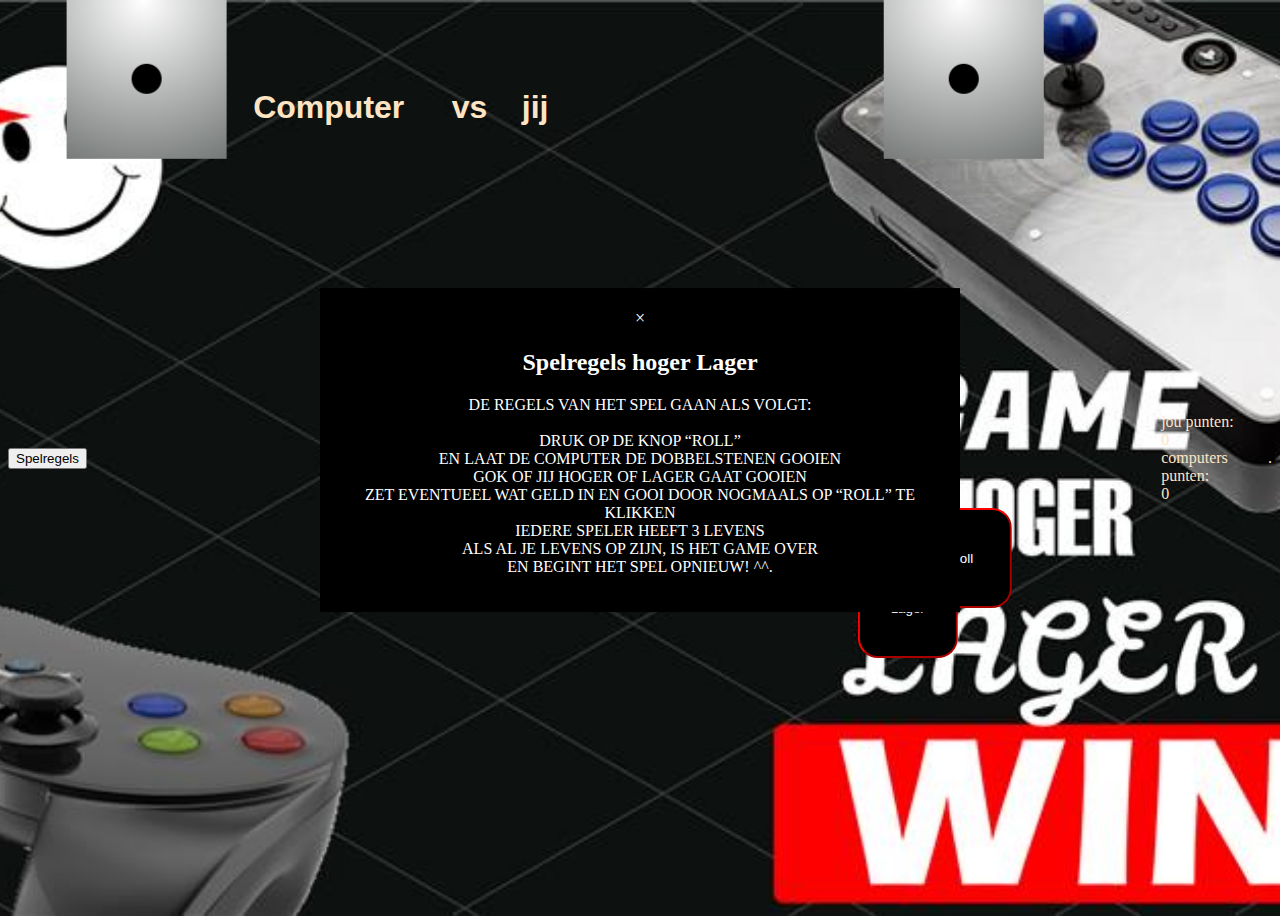
==== index.html @ 580b2924 "fr" ====
<!DOCTYPE html>
<html lang="en">
<head>
    <meta charset="UTF-8">
    <meta name="viewport" content="width=device-width, initial-scale=1.0">
    <title>Dobbelsteen</title>
    <link rel="stylesheet" href="main.css">
</head>
<body>
    
    <button class="showPopup">Spelregels</button>
    
    <h1 class="comp">Computer</h1>
    <p></p><h1 class="vs">vs</h1></p>
    <h1 class="jij">jij</h1>
    <div class="dice1-container">
        <div>
            <img class="dice1-img" src="/img/dice-1.png" alt="">
            <img class="dice2-img" src="./img/dice-1.png" alt="">
        </div>
       
    </div>
    <div class="dice2-container">
         <div>
            <img class="dice3-img" src="./img/dice-1.png" alt="">
            <img class="dice4-img" src="./img/dice-1.png" alt="">
        </div>
    </div>
    <div class="test">

    </div>
    <div class="button">
        <button class="higher">Hoger</button>
        <button class="roll">Roll</button>
        <button class="lower">Lager</button>
    </div>
    <div>
        <div>jou punten:</div><div class="yourpoint">0</div>
        <div>computers punten:</div><div class="computerpoint">0</div>
        <div class="winlose"></div>
    </div>
    
    <div id="popup" class="popup">
        <div class="popup-content">
            <span class="close" id="closePopup">&times;</span>
            <h2>Spelregels hoger Lager</h2>
            <p>DE REGELS VAN HET SPEL GAAN ALS VOLGT: <br>
                <br>
                DRUK OP DE KNOP “ROLL”<br>
                EN LAAT DE COMPUTER DE DOBBELSTENEN GOOIEN<br>
                GOK OF JIJ HOGER OF LAGER GAAT GOOIEN<br>
                ZET EVENTUEEL WAT GELD IN EN GOOI DOOR NOGMAALS OP “ROLL” TE KLIKKEN
                <br>
                IEDERE SPELER HEEFT 3 LEVENS<br>
                ALS AL JE LEVENS OP ZIJN, IS HET GAME OVER<br>
                EN BEGINT HET SPEL OPNIEUW! ^^.</p>
        </div>
    </div>
        
    <script src="main.js"></script>
</body>
</html>
.
---- main.css ----
/* Algemene stijl voor het hele document */
body {
    background-image: url('img/ae47d53a-535e-4f51-b847-38c5de0574a4.jpg');
    background-position: center;
    background-size: cover;
    color: bisque;
    display: flex;
    justify-content: center;
    align-items: center;
    height: 100vh;
}

/* /// Stijl voor alle h1-elementen * */
h1 {
    text-align: center;
    font-family: Verdana, Geneva, Tahoma, sans-serif;
    font-size: xx-large;
}


/* Stijl voor de pop-up inhoud */
.popup-content {
    background-color: #000000;
    color: #ffffff; /* Wijzig de tekstkleur naar wit */
    position: absolute;
    top: 50%;
    left: 50%;
    transform: translate(-50%, -50%);
    padding: 20px;
    text-align: center;
}

.comp {
    transform: translate(110%, -950%);
}
.vs {
    transform: translate(600%, -950%);
    
}

.jij {
    transform: translate(930%, -950%);
}

.button {
transform: translate(-370%, 100%);
}

#showPopup {
    transform: translate(270%, 320%);
    width: 100px;
    height: 100px;
    border-radius: 20px;
    border-color: red;
    background-color: black;
    color: white;
    
}

.higher {
    width: 100px;
    height: 100px;
    border-radius: 20px;
    border-color: red;
    background-color: black;
    color: white;
    transform: translate(900%, -100%);
}

.roll {
    width: 100px;
    height: 100px;
    border-radius: 20px;
    border-color: red;
    background-color: black;
    color: white;
    transform: translate(950%, -50%);
}

.lower {
    width: 100px;
    height: 100px;
    border-radius: 20px;
    border-color: red;
    background-color: black;
    color: white;

    transform: translate(1000%, -100%);
}


.close {
    font-size: large;
}

.dice1-container {
    transform: translate(-80%, -140%);
}

.dice2-container {
    transform: translate(100%, -140%);
}
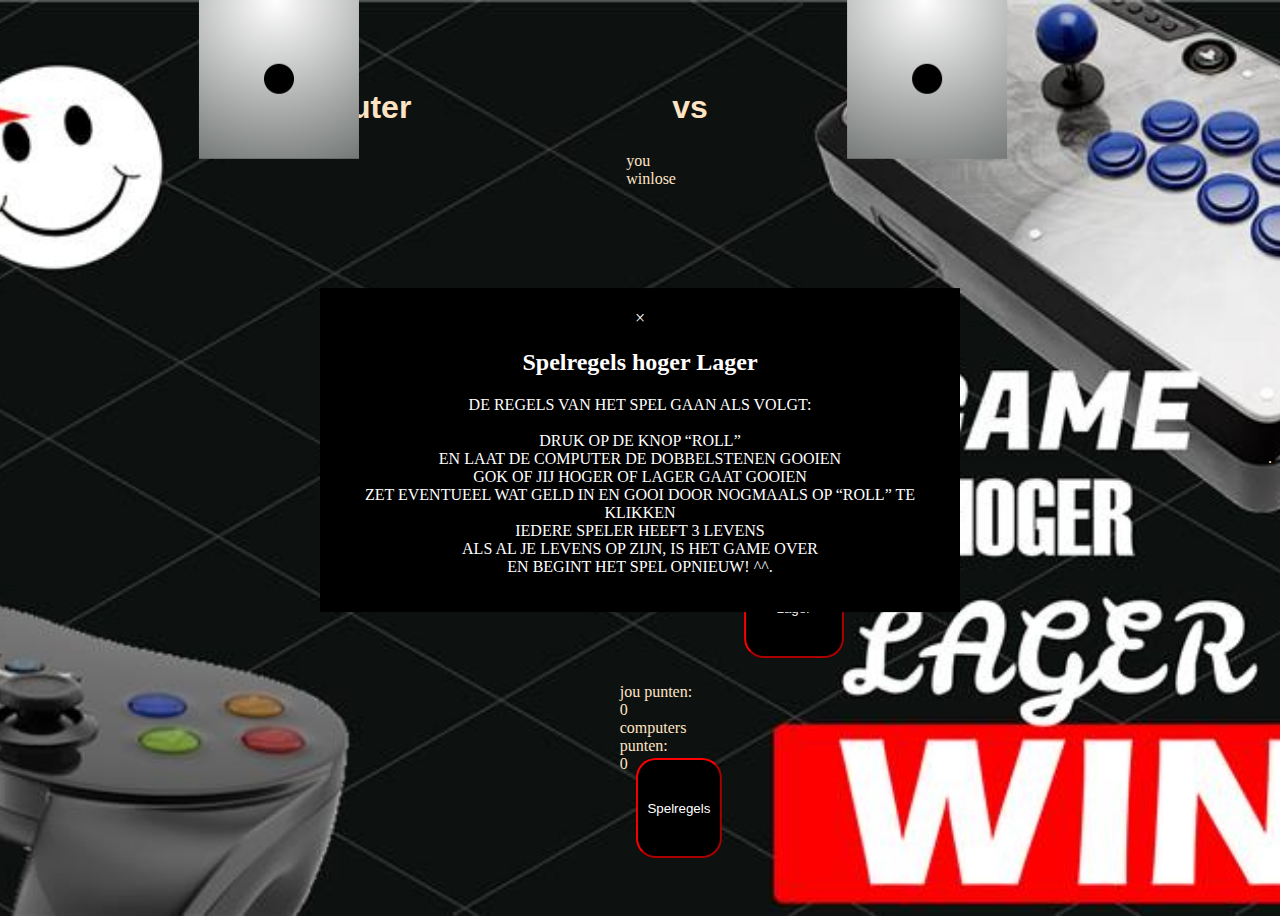
==== commit 31da34dc: "bijna klaar" ====
--- a/index.html
+++ b/index.html
@@ -34,12 +34,11 @@
         <button class="roll">Roll</button>
         <button class="lower">Lager</button>
     </div>
-    <div>
+    <div class="leaderbord">
         <div>jou punten:</div><div class="yourpoint">0</div>
         <div>computers punten:</div><div class="computerpoint">0</div>
-        <div class="winlose"></div>
     </div>
-    
+        <div class="winlose">you winlose</div>
     <div id="popup" class="popup">
         <div class="popup-content">
             <span class="close" id="closePopup">&times;</span>
--- a/main.css
+++ b/main.css
@@ -29,33 +29,34 @@
     padding: 20px;
     text-align: center;
 }
+.showPopup {
+    transform: translate(730%, 350%);
+    width: 100px;
+    height: 100px;
+    border-radius: 20px;
+    border-color: red;
+    background-color: black;
+    color: white;   
+}
+
 
 .comp {
     transform: translate(110%, -950%);
 }
 .vs {
-    transform: translate(600%, -950%);
+    transform: translate(1200%, -950%);
     
 }
 
 .jij {
-    transform: translate(930%, -950%);
+    transform: translate(2250%, -950%);
 }
 
 .button {
-transform: translate(-370%, 100%);
+transform: translate(-430%, 100%);
 }
 
-#showPopup {
-    transform: translate(270%, 320%);
-    width: 100px;
-    height: 100px;
-    border-radius: 20px;
-    border-color: red;
-    background-color: black;
-    color: white;
-    
-}
+
 
 .higher {
     width: 100px;
@@ -94,9 +95,17 @@
 }
 
 .dice1-container {
-    transform: translate(-80%, -140%);
+    transform: translate(-40%, -140%);
 }
 
 .dice2-container {
     transform: translate(100%, -140%);
+}
+
+.leaderbord {
+    transform: translate(-490%, 300%);
+}
+
+.winlose { 
+    transform: translate(-890%, -800%);
 }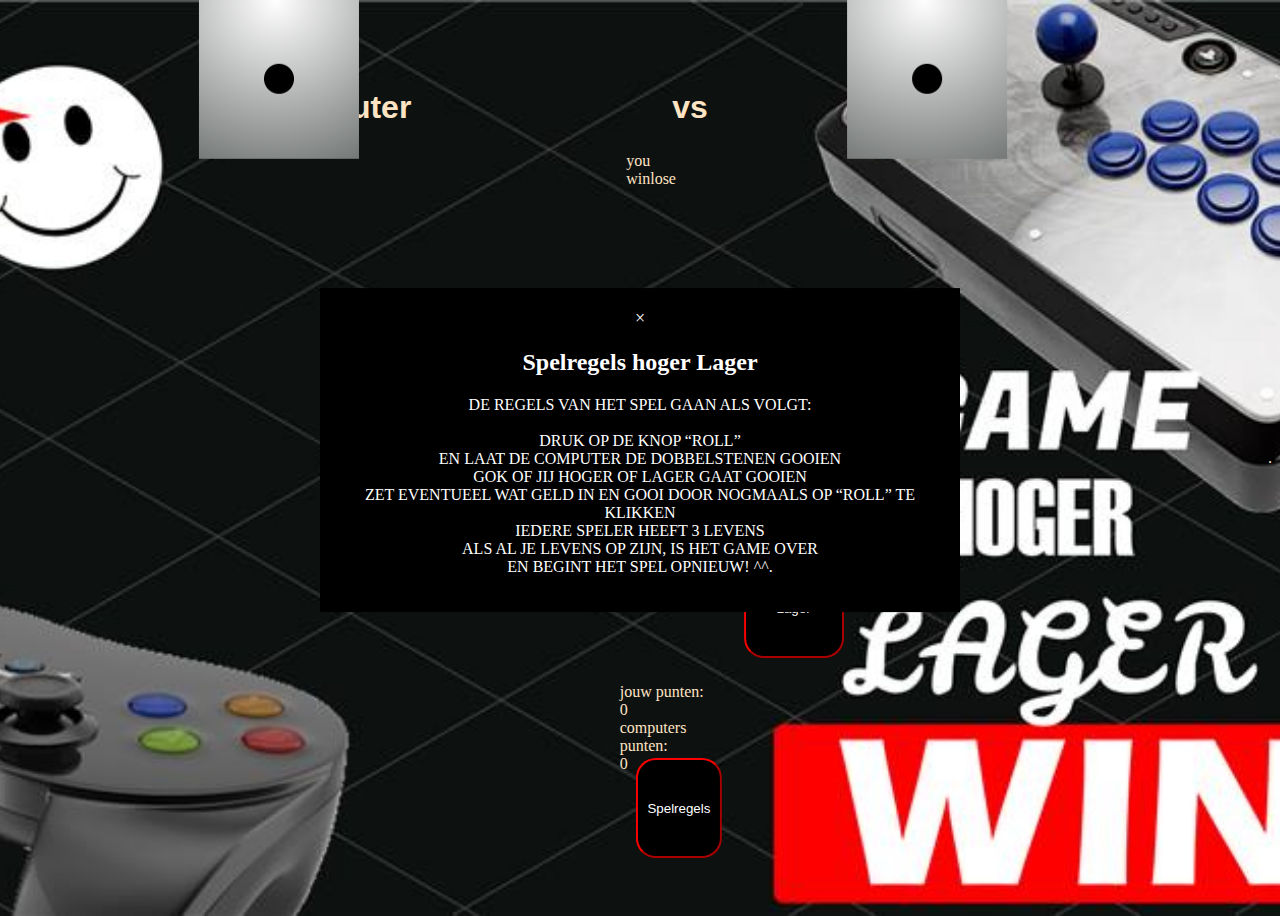
==== commit 82745182: "punten" ====
--- a/index.html
+++ b/index.html
@@ -15,7 +15,7 @@
     <h1 class="jij">jij</h1>
     <div class="dice1-container">
         <div>
-            <img class="dice1-img" src="/img/dice-1.png" alt="">
+            <img class="dice1-img" src="./img/dice-1.png" alt="">
             <img class="dice2-img" src="./img/dice-1.png" alt="">
         </div>
        
@@ -35,7 +35,7 @@
         <button class="lower">Lager</button>
     </div>
     <div class="leaderbord">
-        <div>jou punten:</div><div class="yourpoint">0</div>
+        <div>jouw punten:</div><div class="yourpoint">0</div>
         <div>computers punten:</div><div class="computerpoint">0</div>
     </div>
         <div class="winlose">you winlose</div>
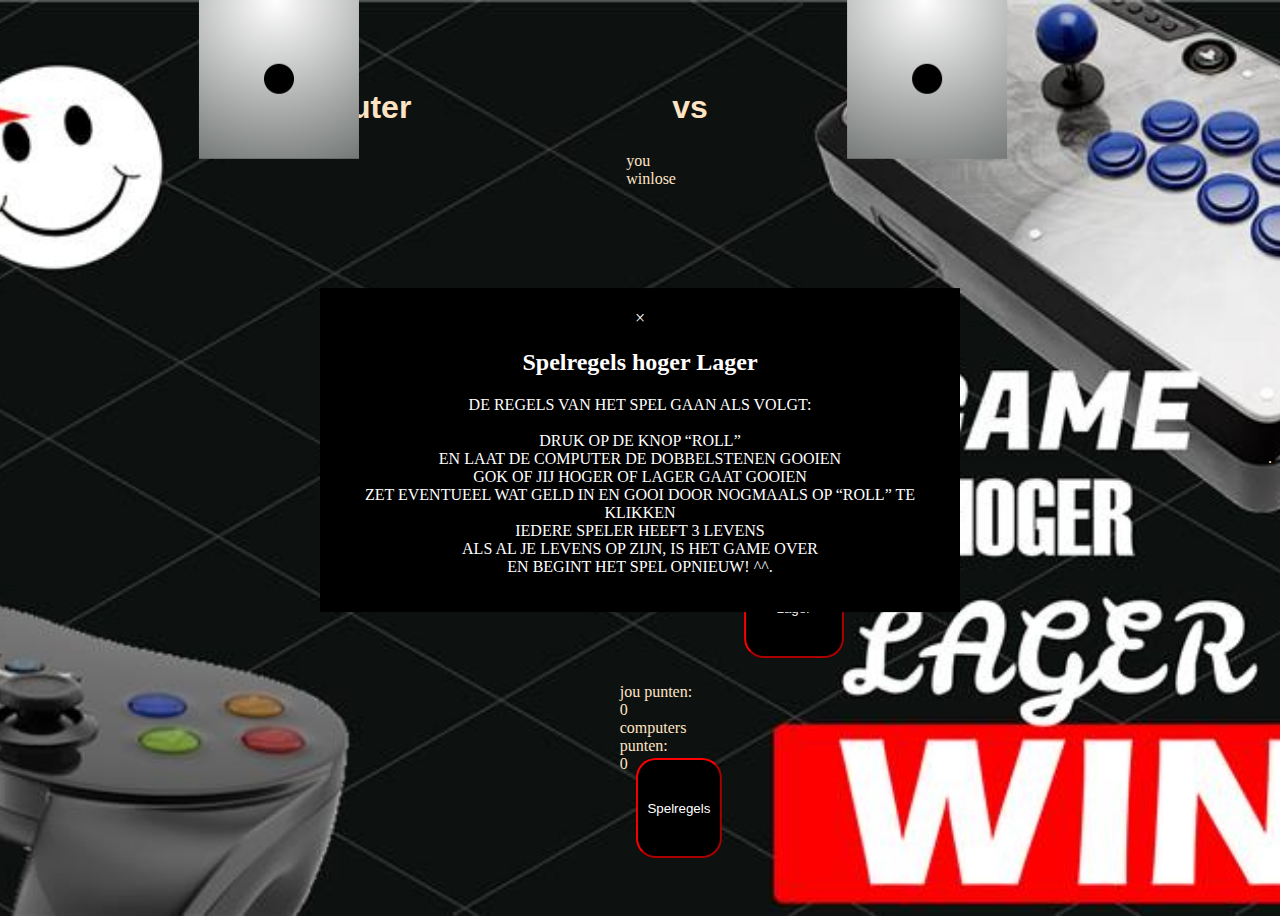
==== commit d02f5499: "Update index.html" ====
--- a/index.html
+++ b/index.html
@@ -15,7 +15,7 @@
     <h1 class="jij">jij</h1>
     <div class="dice1-container">
         <div>
-            <img class="dice1-img" src="./img/dice-1.png" alt="">
+            <img class="dice1-img" src="/img/dice-1.png" alt="">
             <img class="dice2-img" src="./img/dice-1.png" alt="">
         </div>
        
@@ -35,7 +35,7 @@
         <button class="lower">Lager</button>
     </div>
     <div class="leaderbord">
-        <div>jouw punten:</div><div class="yourpoint">0</div>
+        <div>jou punten:</div><div class="yourpoint">0</div>
         <div>computers punten:</div><div class="computerpoint">0</div>
     </div>
         <div class="winlose">you winlose</div>
--- a/main.css
+++ b/main.css
@@ -1,3 +1,4 @@
+
 /* Algemene stijl voor het hele document */
 body {
     background-image: url('img/ae47d53a-535e-4f51-b847-38c5de0574a4.jpg');
@@ -108,4 +109,5 @@
 
 .winlose { 
     transform: translate(-890%, -800%);
-}+}
+
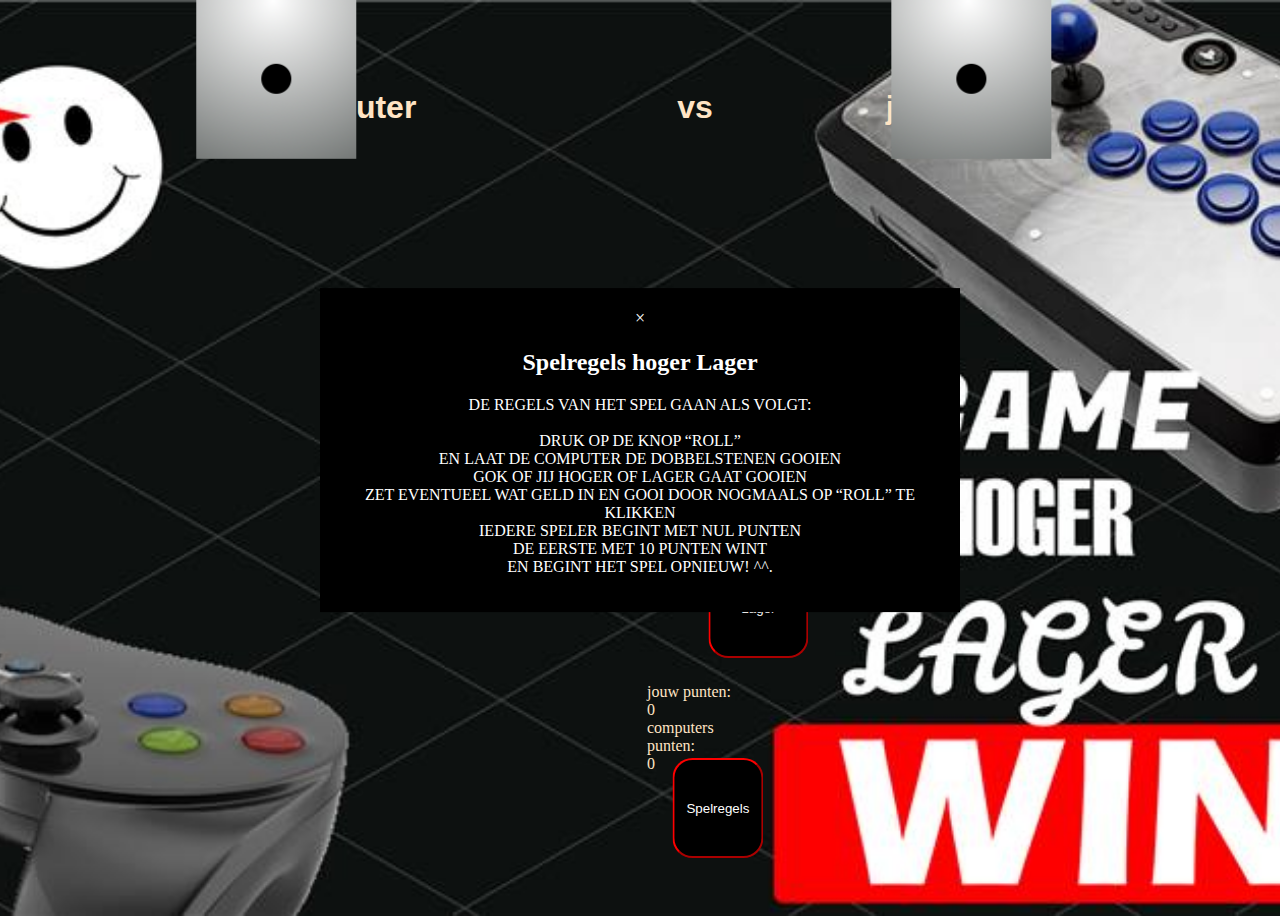
==== commit 671c1816: "alles" ====
--- a/index.html
+++ b/index.html
@@ -15,7 +15,7 @@
     <h1 class="jij">jij</h1>
     <div class="dice1-container">
         <div>
-            <img class="dice1-img" src="/img/dice-1.png" alt="">
+            <img class="dice1-img" src="./img/dice-1.png" alt="">
             <img class="dice2-img" src="./img/dice-1.png" alt="">
         </div>
        
@@ -35,10 +35,9 @@
         <button class="lower">Lager</button>
     </div>
     <div class="leaderbord">
-        <div>jou punten:</div><div class="yourpoint">0</div>
+        <div>jouw punten:</div><div class="yourpoint">0</div>
         <div>computers punten:</div><div class="computerpoint">0</div>
     </div>
-        <div class="winlose">you winlose</div>
     <div id="popup" class="popup">
         <div class="popup-content">
             <span class="close" id="closePopup">&times;</span>
@@ -50,8 +49,8 @@
                 GOK OF JIJ HOGER OF LAGER GAAT GOOIEN<br>
                 ZET EVENTUEEL WAT GELD IN EN GOOI DOOR NOGMAALS OP “ROLL” TE KLIKKEN
                 <br>
-                IEDERE SPELER HEEFT 3 LEVENS<br>
-                ALS AL JE LEVENS OP ZIJN, IS HET GAME OVER<br>
+                IEDERE SPELER BEGINT MET NUL PUNTEN<br>
+                DE EERSTE MET 10 PUNTEN WINT<br>
                 EN BEGINT HET SPEL OPNIEUW! ^^.</p>
         </div>
     </div>
@@ -59,4 +58,3 @@
     <script src="main.js"></script>
 </body>
 </html>
-.